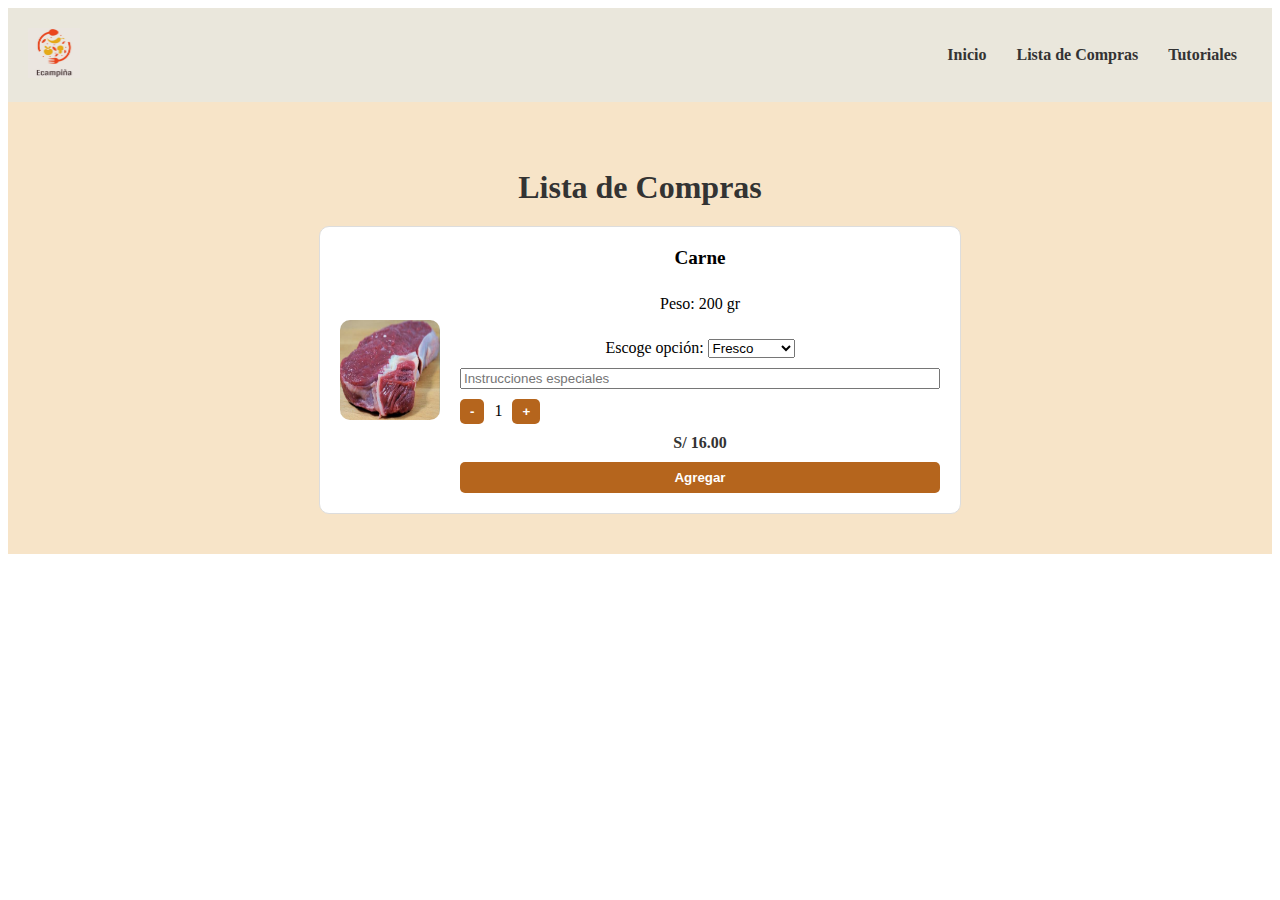
==== lista.html @ 1736ec8c "Hola:D" ====
<!DOCTYPE html>
<html lang="es">
<head>
    <meta charset="UTF-8">
    <meta name="viewport" content="width=device-width, initial-scale=1.0">
    <title>Lista de Compras</title>
    <link rel="stylesheet" href="lista.css">
</head>
<body>
    <!-- Encabezado de la página -->
    <header>
        <div class="logo">
            <img src="imagenes/logo.JPG" alt="Logo" class="logo-img">
        </div>
        <nav>
            <ul>
                <li><a href="index.html">Inicio</a></li>
                <li><a href="lista.html">Lista de Compras</a></li>
                <li><a href="tutoriales.html">Tutoriales</a></li>
            </ul>
        </nav>
    </header>

    <!-- Sección de Lista de Compras -->
    <main class="seccion-lista-compras">
        <h2>Lista de Compras</h2>
        <div class="lista-compras">
            <div class="producto-item">
                <img src="imagenes/carne.JPG" alt="Producto 1">
                <div class="info-producto">
                    <h3>Carne</h3>
                    <p>Peso: 200 gr</p>
                    <label>
                        Escoge opción:
                        <select>
                            <option value="fresco">Fresco</option>
                            <option value="congelado">Congelado</option>
                        </select>
                    </label>
                    <input type="text" placeholder="Instrucciones especiales">
                    <div class="cantidad">
                        <button>-</button>
                        <span>1</span>
                        <button>+</button>
                    </div>
                    <span class="precio">S/ 16.00</span>
                    <button class="btn-agregar">Agregar</button>
                </div>
            </div>

            <!-- Repetir el bloque de .producto-item para cada producto -->
        </div>
    </main>

    <!-- Pie de página -->
    <footer>
        <div class="footer-links">
            <!-- El pie de página aquí es opcional si deseas reutilizarlo -->
        </div>
    </footer>

    <!-- Enlace al archivo JavaScript para funcionalidades de la lista de compras -->
    <script src="lista.js"></script>
</body>
</html>
---- lista.css ----
/* Sección de Lista de Compras */
.seccion-lista-compras {
    padding: 40px 20px;
    background-color: #f7e4c8;
    text-align: center;
}

.seccion-lista-compras h2 {
    font-size: 2em;
    margin-bottom: 20px;
    color: #333;
}

.lista-compras {
    display: flex;
    flex-direction: column;
    align-items: center;
    gap: 20px;
}

.producto-item {
    display: flex;
    background-color: #fff;
    border: 1px solid #ddd;
    border-radius: 10px;
    padding: 20px;
    width: 90%;
    max-width: 600px;
    align-items: center;
    gap: 20px;
}

.producto-item img {
    width: 100px;
    height: 100px;
    border-radius: 10px;
}

.info-producto {
    display: flex;
    flex-direction: column;
    gap: 10px;
    flex: 1;
}

.info-producto h3 {
    font-size: 1.2em;
    margin: 0;
}

.cantidad {
    display: flex;
    align-items: center;
    gap: 10px;
}

.cantidad button {
    padding: 5px 10px;
    border: none;
    background-color: #b5651d;
    color: #fff;
    font-weight: bold;
    border-radius: 5px;
    cursor: pointer;
}

.cantidad span {
    font-size: 1em;
}

.precio {
    font-size: 1em;
    font-weight: bold;
    color: #333;
}

.btn-agregar {
    padding: 8px 10px;
    border: none;
    background-color: #b5651d;
    color: #fff;
    font-weight: bold;
    border-radius: 5px;
    cursor: pointer;
    transition: background-color 0.3s;
}

.btn-agregar:hover {
    background-color: #8c4a14;
}



/* Estilo de Encabezado */
header {
    display: flex;
    justify-content: space-between;
    align-items: center;
    padding: 20px;
    background-color: #eae7dc;
}

.logo-img {
    height: 50px;
}

nav ul {
    display: flex;
    list-style: none;
}

nav ul li {
    margin: 0 15px;
}

nav ul li a {
    text-decoration: none;
    color: #333;
    font-weight: bold;
}
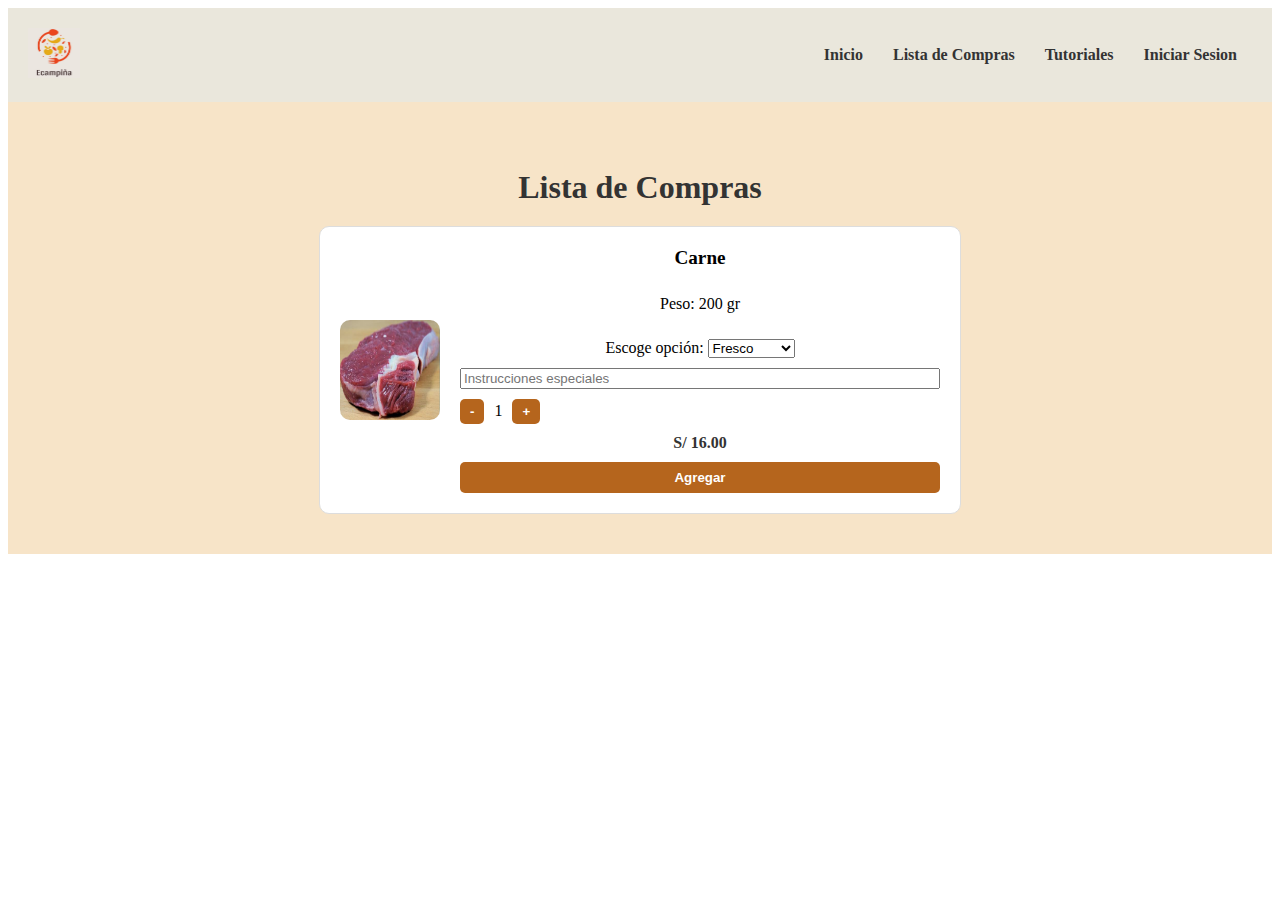
==== commit cc7e5763: "add: Styles" ====
--- a/lista.html
+++ b/lista.html
@@ -17,6 +17,7 @@
                 <li><a href="index.html">Inicio</a></li>
                 <li><a href="lista.html">Lista de Compras</a></li>
                 <li><a href="tutoriales.html">Tutoriales</a></li>
+                <li><a href="login.html">Iniciar Sesion</a></li>
             </ul>
         </nav>
     </header>
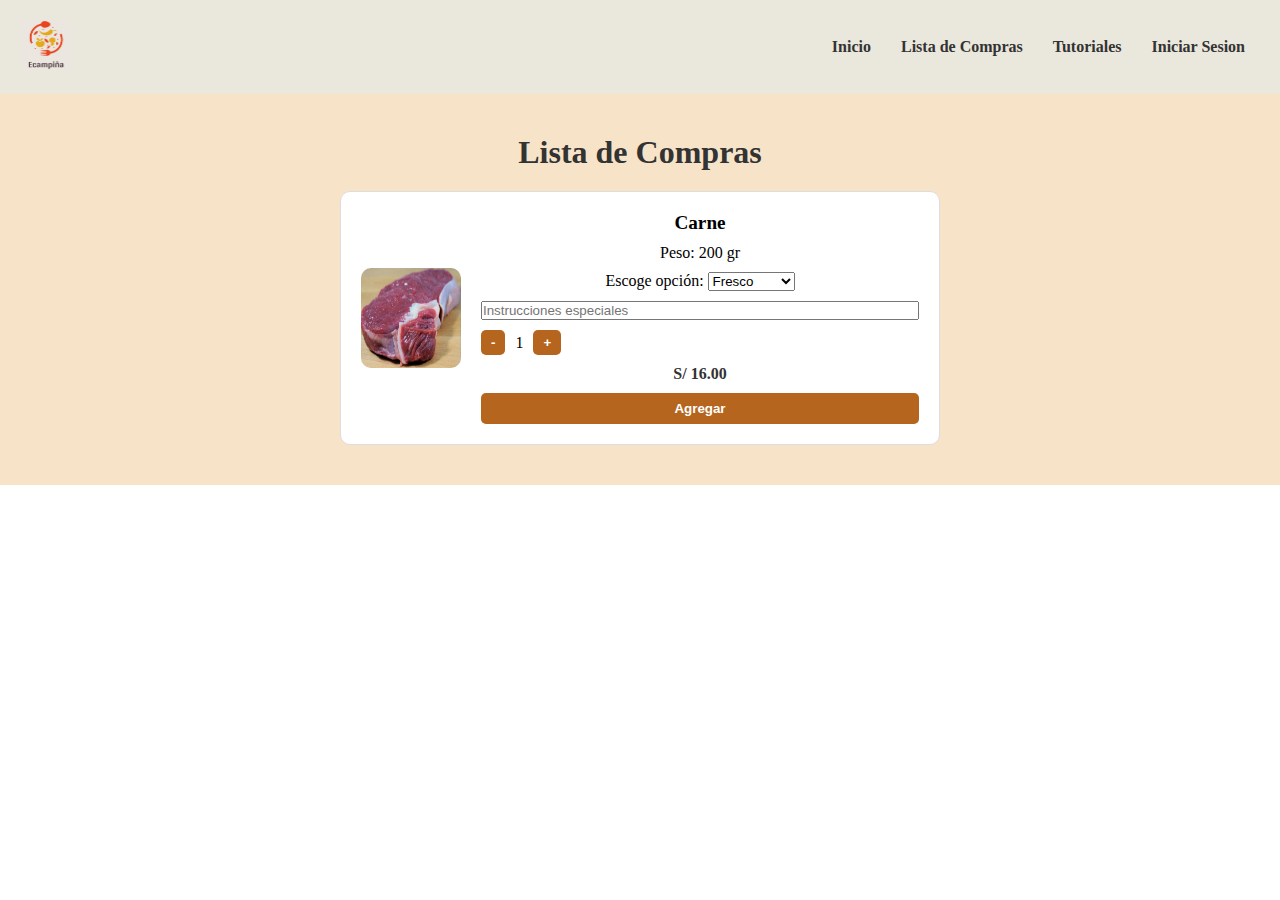
==== commit 6e8f8fc9: "add: Styles" ====
--- a/lista.html
+++ b/lista.html
@@ -14,7 +14,7 @@
         </div>
         <nav>
             <ul>
-                <li><a href="index.html">Inicio</a></li>
+                <li><a href="inicio.html">Inicio</a></li>
                 <li><a href="lista.html">Lista de Compras</a></li>
                 <li><a href="tutoriales.html">Tutoriales</a></li>
                 <li><a href="login.html">Iniciar Sesion</a></li>
--- a/lista.css
+++ b/lista.css
@@ -1,3 +1,38 @@
+/* Reset CSS */
+* {
+    margin: 0;
+    padding: 0;
+    box-sizing: border-box;
+}
+
+/* Estilo de Encabezado */
+header {
+    display: flex;
+    justify-content: space-between;
+    align-items: center;
+    padding: 20px;
+    background-color: #eae7dc;
+}
+
+.logo-img {
+    height: 50px;
+}
+
+nav ul {
+    display: flex;
+    list-style: none;
+}
+
+nav ul li {
+    margin: 0 15px;
+}
+
+nav ul li a {
+    text-decoration: none;
+    color: #333;
+    font-weight: bold;
+}
+
 /* Sección de Lista de Compras */
 .seccion-lista-compras {
     padding: 40px 20px;
@@ -91,30 +126,4 @@
 
 
 
-/* Estilo de Encabezado */
-header {
-    display: flex;
-    justify-content: space-between;
-    align-items: center;
-    padding: 20px;
-    background-color: #eae7dc;
-}
 
-.logo-img {
-    height: 50px;
-}
-
-nav ul {
-    display: flex;
-    list-style: none;
-}
-
-nav ul li {
-    margin: 0 15px;
-}
-
-nav ul li a {
-    text-decoration: none;
-    color: #333;
-    font-weight: bold;
-}
